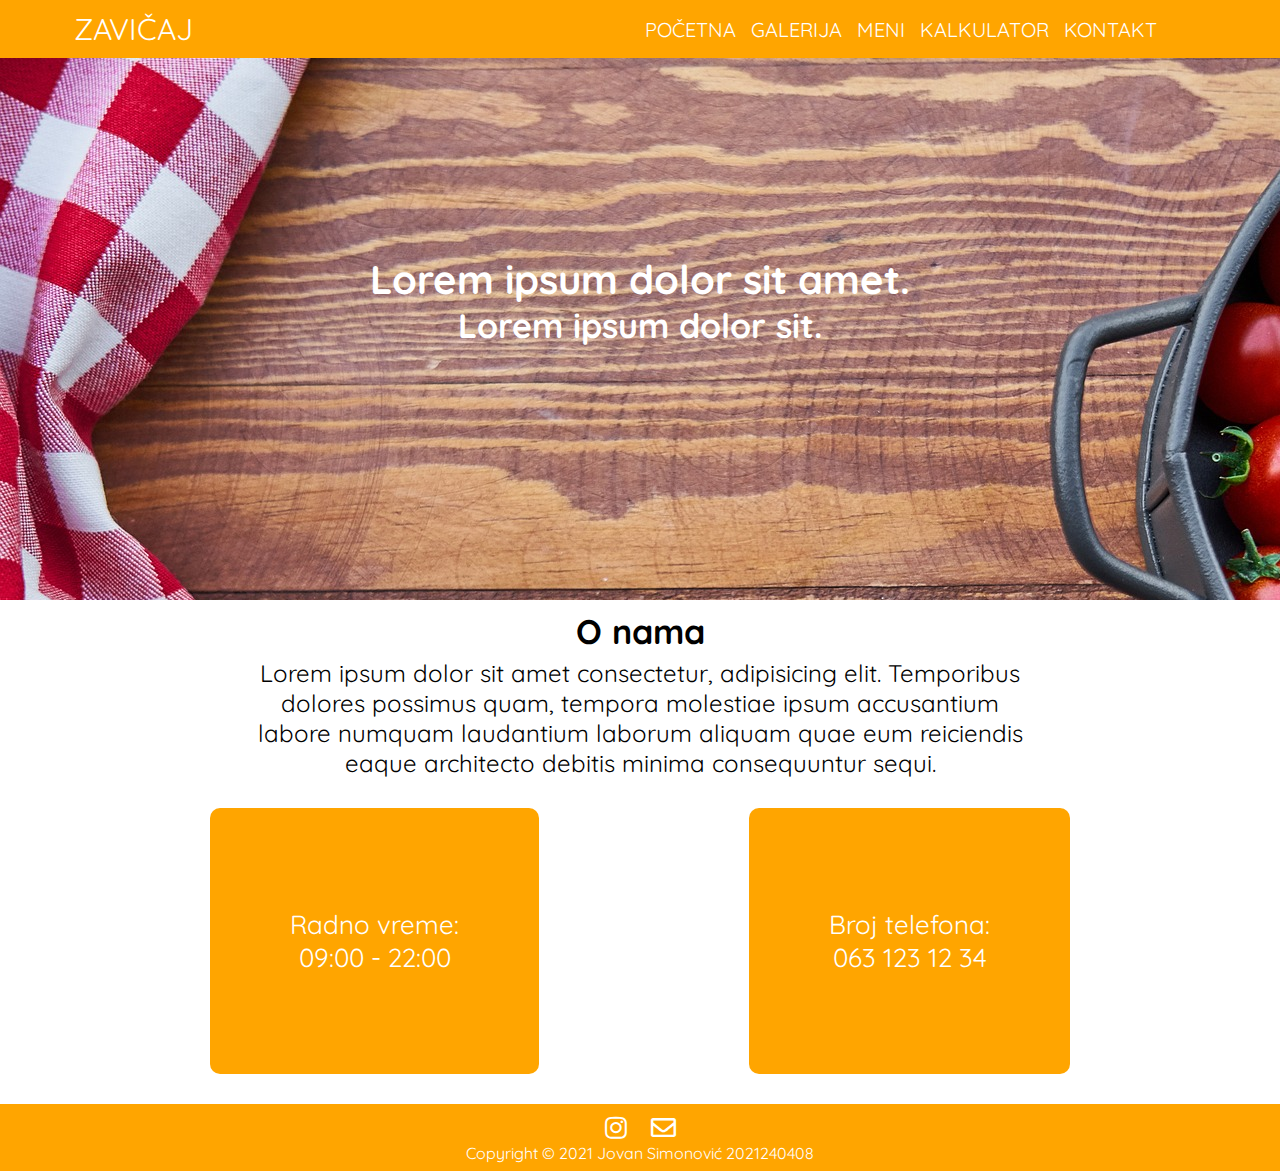
==== index.html @ 00919a27 "Zavicaj" ====
<!DOCTYPE html>
<html lang="en">
  <head>
    <meta charset="UTF-8" />
    <meta http-equiv="X-UA-Compatible" content="IE=edge" />
    <meta name="viewport" content="width=device-width, initial-scale=1.0" />
    <link
      href="https://fonts.googleapis.com/css2?family=Quicksand&display=swap"
      rel="stylesheet"
    />
    <link
      rel="stylesheet"
      href="https://cdnjs.cloudflare.com/ajax/libs/font-awesome/5.14.0/css/all.min.css"
    />
    <link rel="stylesheet" href="./style/style.css" />
    <title>Zavičaj | Početna</title>
  </head>
  <body>
    <nav>
      <div id="logo-href">
        <a href="index.html">ZAVIČAJ</a>
      </div>
      <div id="nav-href">
        <a href="index.html">POČETNA</a>
        <a href="gallery.html">GALERIJA</a>
        <a href="menu.html">MENI</a>
        <a href="calculator.html">KALKULATOR</a>
        <a href="contact.html">KONTAKT</a>
      </div>
    </nav>
    <div id="index-background">
      <h1>Lorem ipsum dolor sit amet.</h1>
      <h2>Lorem ipsum dolor sit.</h2>
    </div>
    <h2 id="about-us">O nama</h2>
    <p id="index-text">
      Lorem ipsum dolor sit amet consectetur, adipisicing elit. Temporibus
      dolores possimus quam, tempora molestiae ipsum accusantium labore numquam
      laudantium laborum aliquam quae eum reiciendis eaque architecto debitis
      minima consequuntur sequi.
    </p>
    <div id="index-info-container">
      <p class="index-info">
        Radno vreme:
        <br />
        09:00 - 22:00
      </p>
      <p class="index-info">
        Broj telefona:
        <br />
        063 123 12 34
      </p>
    </div>
    <footer>
      <div>
        <a href="https://www.instagram.com/zavicajnegotin/" target="_blank"
          ><i class="fab fa-instagram"></i
        ></a>
        <a href="mailto:zavicajnegotin@gmail.com" target="_blank"
          ><i class="far fa-envelope"></i
        ></a>
      </div>
      <div>Copyright &copy; 2021 Jovan Simonović 2021240408</div>
    </footer>
  </body>
</html>
---- style/style.css ----
* {
  margin: 0;
  padding: 0;
}
.background-image {
  background-image: url(../images/background.jpg);
}
.fixed-background-image {
  background-image: url(../images/background.jpg);
}
.fixed-footer {
  position: absolute;
  bottom: 0;
  width: 99.15%;
}
.tint {
  width: 100%;
  position: absolute;
  top: 0;
  left: 0;
  height: 100%;
  background-color: rgba(0, 0, 0, 0.4);
  z-index: -1;
}
/* INDEX */
body {
  font-family: quicksand, sans-serif;
}
#index-background {
  background-image: url(../images/background.jpg);
  width: 100%;
  height: 600px;
  display: flex;
  justify-content: center;
  align-items: center;
  flex-direction: column;
}
nav {
  background-color: orange;
  padding: 10px;
  display: flex;
  justify-content: space-between;
  align-items: center;
  position: fixed;
  width: 100%;
  z-index: 2;
}
nav a {
  color: white;
  text-decoration: none;
}
#logo-href {
  font-size: 30px;
  padding-left: 5%;
}
#nav-href a {
  padding: 5px;
}
#nav-href:last-child {
  margin-right: 10%;
  font-size: 20px;
}
h1,
h2 {
  color: white;
  text-align: center;
}
h1 {
  font-size: 40px;
}
h2 {
  font-size: 34px;
}
#about-us {
  color: black;
  margin-top: 10px;
}
#index-text {
  width: 60%;
  margin: auto;
  font-size: 24px;
  text-align: center;
  padding-top: 5px;
}
#index-info-container {
  text-align: center;
  display: flex;
  justify-content: space-evenly;
  align-items: center;
}
.index-info {
  color: white;
  font-size: 26px;
  background: orange;
  padding: 100px 80px;
  margin: 30px 0;
  border-radius: 10px;
}
.index-info a {
  color: white;
  text-decoration: none;
}
footer {
  background-color: orange;
  text-align: center;
  color: white;
  padding: 8px;
}
footer a {
  color: white;
  font-size: 25px;
  padding: 0 10px;
}
/* GALLERY */
#gallery-h1 {
  color: white;
  padding-top: 70px;
  margin-bottom: 10px;
}
#carousel {
  text-align: center;
  width: 850px;
  height: 450px;
  position: relative;
  display: block;
  margin: 0 auto;
  background: url(../images/1.jpg) no-repeat;
  background-size: cover;
  animation: slide 15s infinite;
}
@keyframes slide {
  25% {
    background: url(../images/2.jpg) no-repeat;
  }
  50% {
    background: url(../images/3.jpeg) no-repeat;
  }
  75% {
    background: url(../images/4.jpg) no-repeat;
  }
  100% {
    background: url(../images/1.jpg) no-repeat;
  }
}
/* LIGHTBOX  */
/* Create four equal columns that float next to eachother */
.column {
  float: left;
}
.column img {
  width: 450px;
}
.col-padding {
  padding-top: 50px;
  padding-left: 24px;
}
/* The Modal (background) */
.modal {
  display: none;
  position: fixed;
  z-index: 2;
  padding-top: 100px;
  left: 0;
  top: 0;
  width: 100%;
  height: 100%;
  overflow: auto;
  background-color: black;
}
/* Modal Content */
.modal-content {
  position: relative;
  background-color: #fefefe;
  margin: auto;
  padding: 0;
  width: 90%;
  max-width: 1200px;
}
/* Close Button */
.close {
  color: white;
  position: absolute;
  top: 0px;
  right: 15px;
  font-size: 35px;
  font-weight: bold;
}
.close:hover,
.close:focus {
  color: #999;
  text-decoration: none;
  cursor: pointer;
}
/* Hide slides by default */
.mySlides {
  display: none;
  height: 635px;
}
/* Next & previous buttons */
.prev,
.next {
  cursor: pointer;
  position: absolute;
  top: 50%;
  width: auto;
  padding: 16px;
  margin-top: -50px;
  color: white;
  font-weight: bold;
  font-size: 20px;
  transition: 0.6s ease;
  border-radius: 0 3px 3px 0;
  user-select: none;
  -webkit-user-select: none;
}
/* Position the "next button" to the right */
.next {
  right: 0;
  border-radius: 3px 0 0 3px;
}
/* On hover, add a black background color with a little bit see-through */
.prev:hover,
.next:hover {
  background-color: rgba(0, 0, 0, 0.8);
}
/* Number text (1/3 etc.) */
.numbertext {
  color: #f2f2f2;
  font-size: 16px;
  padding: 8px 12px;
  position: absolute;
  top: 0;
}
/* Caption text */
.caption-container {
  text-align: center;
  background-color: black;
  padding: 10px 0;
  color: white;
}
img.demo {
  opacity: 0.6;
  width: 300px;
}
.active,
.demo:hover {
  opacity: 1;
}
img.hover-shadow {
  transition: 0.3s;
}
.hover-shadow:hover {
  box-shadow: 0 4px 8px 0 rgba(0, 0, 0, 0.2), 0 6px 20px 0 rgba(0, 0, 0, 0.2);
}
/* MENU */
#menu-background {
  background-image: url(../images/background.jpg);
}
#menu-h1 {
  color: white;
  padding-top: 70px;
  margin-bottom: 10px;
}
#menu-list {
  color: white;
  display: flex;
  justify-content: space-evenly;
  align-items: center;
  width: 100%;
  height: 380px;
}
#menu-list li {
  font-size: 24px;
  list-style-type: none;
  display: flex;
  justify-content: space-between;
  align-items: center;
  width: 450px;
}
#menu-list li:not(:last-child) {
  border-bottom: 2px solid white;
  padding-bottom: 2px;
}
.menu-h2 {
  text-align: center;
}
/* CALCULATOR */
#calculator-h1 {
  color: white;
  padding-top: 70px;
  margin-bottom: 10px;
}
.sum-h2 {
  font-size: 30px;
  color: white;
  font-weight: bold;
}
#products-container {
  color: white;
  display: flex;
  justify-content: center;
  align-items: center;
  flex-direction: column;
  background-color: rgba(0, 0, 0, 0.4);
  margin: 100px 800px;
  margin-top: 20px;
  padding-top: 20px;
  padding-bottom: 40px;
  border-radius: 10px;
}
.calculator-p {
  font-size: 22px;
  display: flex;
  justify-content: center;
  align-items: center;
  padding-bottom: 10px;
}
#button,
#remove-button {
  background-color: transparent;
  font-family: quicksand, sans-serif;
  color: white;
  border: 2px solid white;
  margin-bottom: 5px;
  padding: 5px;
  width: 60px;
}
#button:hover,
#remove-button:hover {
  cursor: pointer;
  background-color: rgba(0, 0, 0, 0.3);
}
#basket:last-child {
  padding-bottom: 10px;
}
#total-cost {
  font-size: 26px;
  display: flex;
  justify-content: center;
  align-items: center;
}
/* CONTACT */
#contact-h1 {
  color: white;
  padding-top: 70px;
  margin-bottom: 10px;
}
#contact-div-container {
  display: flex;
  justify-content: space-evenly;
  align-items: center;
}
.contact-p {
  color: white;
  font-size: 22px;
  text-align: left;
  padding: 5px 0 20px 0;
}
.contact-p a {
  color: white;
  text-decoration: none;
}
#adress-map-container {
  background-color: rgba(0, 0, 0, 0.4);
  display: flex;
  justify-content: center;
  align-items: center;
  flex-direction: column;
  padding: 20px;
  border-radius: 10px;
  min-height: 400px;
  min-width: 250px;
}
#send-message-container {
  background-color: rgba(0, 0, 0, 0.4);
  display: flex;
  justify-content: center;
  align-items: center;
  flex-direction: column;
  padding: 20px;
  border-radius: 10px;
  min-height: 400px;
  min-width: 250px;
}
label {
  color: white;
  font-size: 22px;
  padding-top: 5px;
  text-align: left;
  min-width: 238px;
}
.name-mail {
  width: 70.8%;
  font-family: quicksand, sans-serif;
  color: white;
  background-color: transparent;
  border: none;
  border-bottom: 2px solid white;
  outline: none;
}
input::placeholder {
  color: white;
}
textarea {
  resize: none;
  font-family: quicksand, sans-serif;
  background-color: transparent;
  border: 2px solid white;
  min-width: 231px;
}
textarea:hover,
input:hover {
  cursor: text;
}
textarea::placeholder {
  color: white;
}
textarea:focus {
  color: white;
  outline: none;
}
#submit-button {
  font-family: quicksand, sans-serif;
  color: white;
  background-color: transparent;
  border: 2px solid white;
  margin-top: 10px;
  width: 235px;
  height: 30px;
}
#submit-button:hover {
  cursor: pointer;
  background-color: rgba(0, 0, 0, 0.3);
}
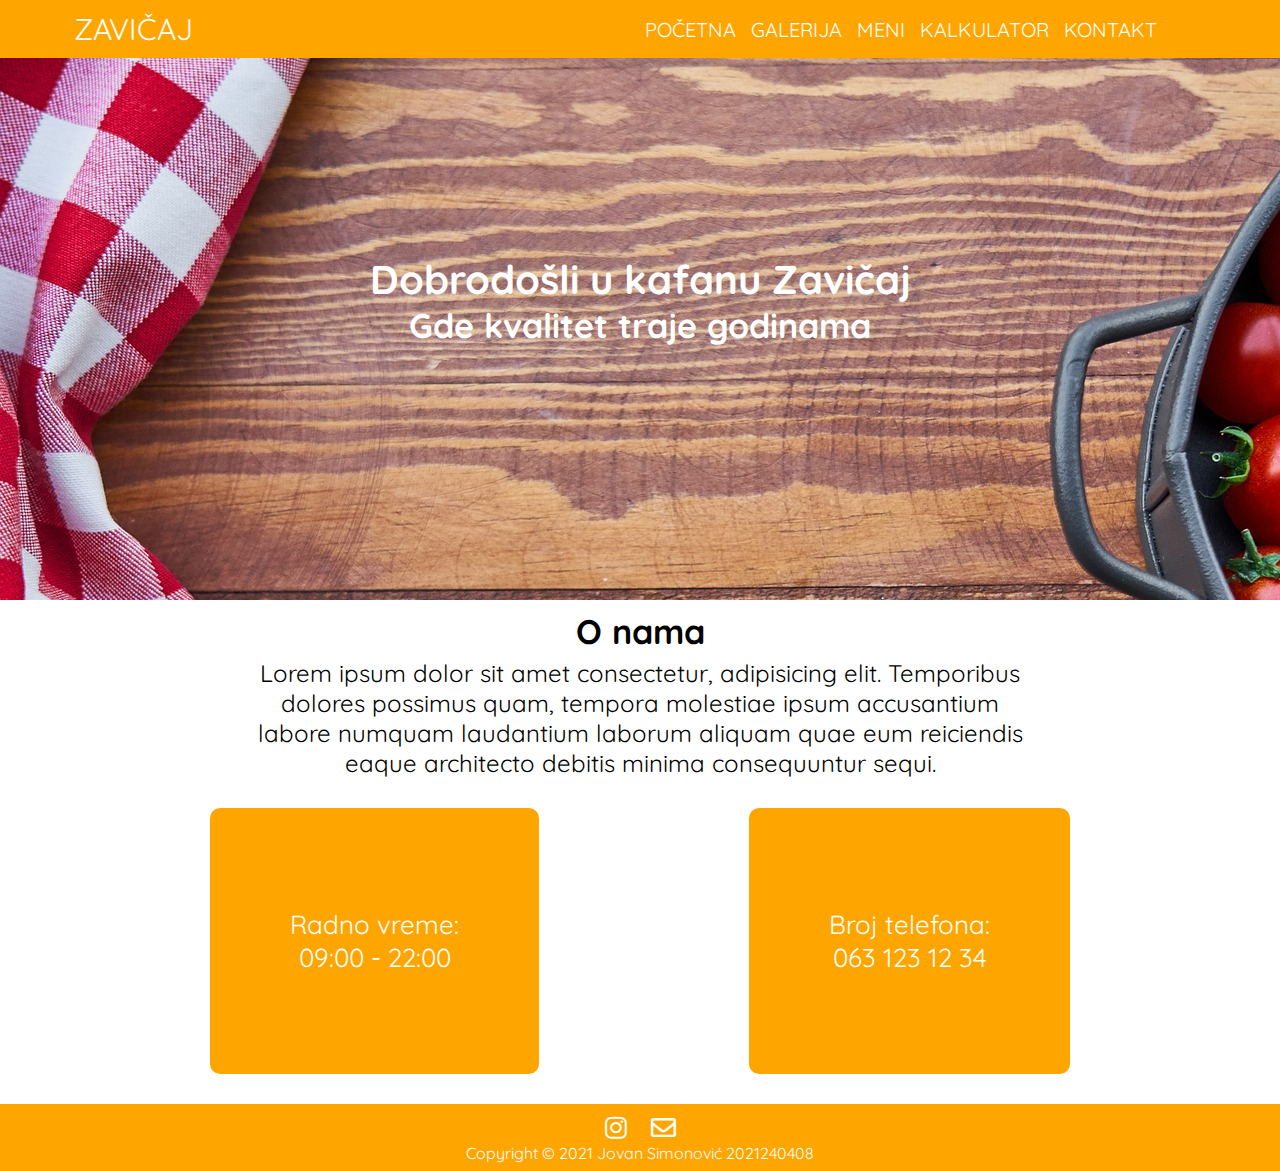
==== commit ed04761e: "index-title" ====
--- a/index.html
+++ b/index.html
@@ -4,6 +4,7 @@
     <meta charset="UTF-8" />
     <meta http-equiv="X-UA-Compatible" content="IE=edge" />
     <meta name="viewport" content="width=device-width, initial-scale=1.0" />
+    <meta name="keywords" content="zavicaj, kafana, restoran, negotin, restaurant, food, drink, hrana, pice, nenad, miloje">
     <link
       href="https://fonts.googleapis.com/css2?family=Quicksand&display=swap"
       rel="stylesheet"
@@ -29,8 +30,8 @@
       </div>
     </nav>
     <div id="index-background">
-      <h1>Lorem ipsum dolor sit amet.</h1>
-      <h2>Lorem ipsum dolor sit.</h2>
+      <h1>Dobrodošli u kafanu Zavičaj</h1>
+      <h2>Gde kvalitet traje godinama</h2>
     </div>
     <h2 id="about-us">O nama</h2>
     <p id="index-text">
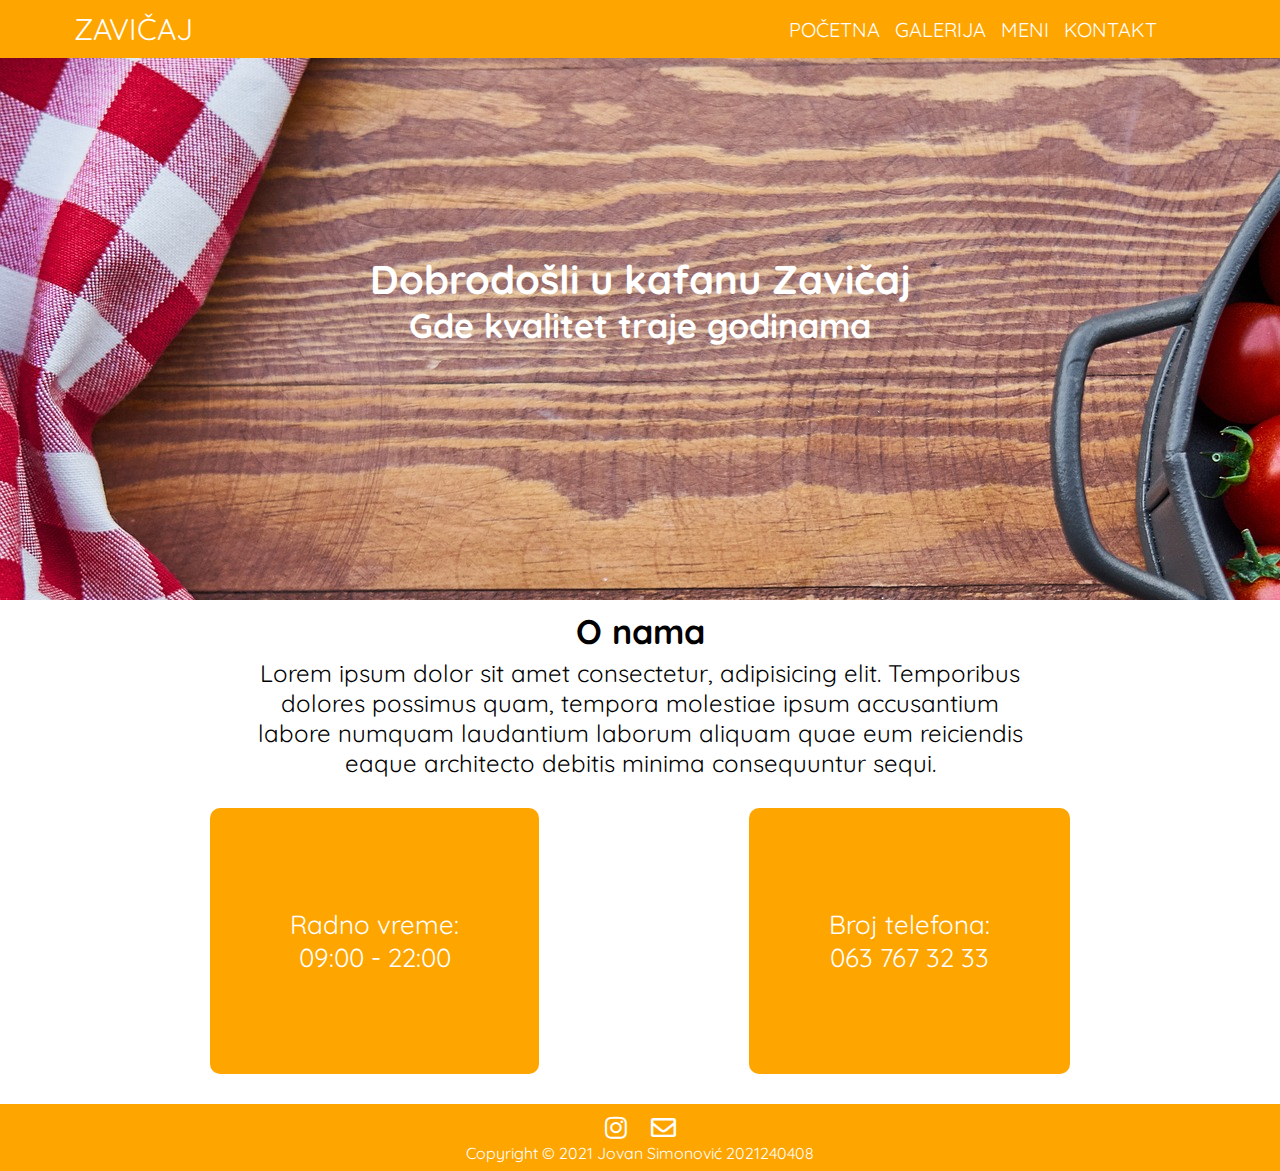
==== commit f262fb9b: "commercial" ====
--- a/index.html
+++ b/index.html
@@ -4,7 +4,10 @@
     <meta charset="UTF-8" />
     <meta http-equiv="X-UA-Compatible" content="IE=edge" />
     <meta name="viewport" content="width=device-width, initial-scale=1.0" />
-    <meta name="keywords" content="zavicaj, kafana, restoran, negotin, restaurant, food, drink, hrana, pice, nenad, miloje">
+    <meta
+      name="keywords"
+      content="zavicaj, kafana, restoran, negotin, restaurant, food, drink, hrana, pice, nenad, miloje"
+    />
     <link
       href="https://fonts.googleapis.com/css2?family=Quicksand&display=swap"
       rel="stylesheet"
@@ -13,7 +16,7 @@
       rel="stylesheet"
       href="https://cdnjs.cloudflare.com/ajax/libs/font-awesome/5.14.0/css/all.min.css"
     />
-    <link rel="stylesheet" href="./style/style.css" />
+    <link rel="stylesheet" href="./css/style.css" />
     <title>Zavičaj | Početna</title>
   </head>
   <body>
@@ -25,7 +28,6 @@
         <a href="index.html">POČETNA</a>
         <a href="gallery.html">GALERIJA</a>
         <a href="menu.html">MENI</a>
-        <a href="calculator.html">KALKULATOR</a>
         <a href="contact.html">KONTAKT</a>
       </div>
     </nav>
@@ -49,7 +51,7 @@
       <p class="index-info">
         Broj telefona:
         <br />
-        063 123 12 34
+        063 767 32 33
       </p>
     </div>
     <footer>
--- a/css/style.css
+++ b/css/style.css
@@ -0,0 +1,386 @@
+* {
+  margin: 0;
+  padding: 0;
+}
+.background-image {
+  background-image: url(../images/background.jpg);
+}
+.fixed-background-image {
+  background-image: url(../images/background.jpg);
+}
+.fixed-footer {
+  position: absolute;
+  bottom: 0;
+  width: 99.15%;
+}
+.tint {
+  width: 100%;
+  position: absolute;
+  top: 0;
+  left: 0;
+  height: 100%;
+  background-color: rgba(0, 0, 0, 0.4);
+  z-index: -1;
+}
+/* INDEX */
+body {
+  font-family: quicksand, sans-serif;
+}
+#index-background {
+  background-image: url(../images/background.jpg);
+  width: 100%;
+  height: 600px;
+  display: flex;
+  justify-content: center;
+  align-items: center;
+  flex-direction: column;
+}
+nav {
+  background-color: orange;
+  padding: 10px;
+  display: flex;
+  justify-content: space-between;
+  align-items: center;
+  position: fixed;
+  width: 100%;
+  z-index: 2;
+}
+nav a {
+  color: white;
+  text-decoration: none;
+}
+#logo-href {
+  font-size: 30px;
+  padding-left: 5%;
+}
+#nav-href a {
+  padding: 5px;
+}
+#nav-href:last-child {
+  margin-right: 10%;
+  font-size: 20px;
+}
+h1,
+h2 {
+  color: white;
+  text-align: center;
+}
+h1 {
+  font-size: 40px;
+}
+h2 {
+  font-size: 34px;
+}
+#about-us {
+  color: black;
+  margin-top: 10px;
+}
+#index-text {
+  width: 60%;
+  margin: auto;
+  font-size: 24px;
+  text-align: center;
+  padding-top: 5px;
+}
+#index-info-container {
+  text-align: center;
+  display: flex;
+  justify-content: space-evenly;
+  align-items: center;
+}
+.index-info {
+  color: white;
+  font-size: 26px;
+  background: orange;
+  padding: 100px 80px;
+  margin: 30px 0;
+  border-radius: 10px;
+}
+.index-info a {
+  color: white;
+  text-decoration: none;
+}
+footer {
+  background-color: orange;
+  text-align: center;
+  color: white;
+  padding: 8px;
+}
+footer a {
+  color: white;
+  font-size: 25px;
+  padding: 0 10px;
+}
+/* GALLERY */
+#gallery-h1 {
+  color: white;
+  padding-top: 70px;
+  margin-bottom: 10px;
+}
+#carousel {
+  text-align: center;
+  width: 850px;
+  height: 450px;
+  position: relative;
+  display: block;
+  margin: 0 auto;
+  background: url(../images/1.jpg) no-repeat;
+  background-size: cover;
+  animation: slide 15s infinite;
+}
+@keyframes slide {
+  25% {
+    background: url(../images/2.jpg) no-repeat;
+  }
+  50% {
+    background: url(../images/3.jpeg) no-repeat;
+  }
+  75% {
+    background: url(../images/4.jpg) no-repeat;
+  }
+  100% {
+    background: url(../images/1.jpg) no-repeat;
+  }
+}
+/* LIGHTBOX  */
+/* Create four equal columns that float next to eachother */
+.column {
+  float: left;
+}
+.column img {
+  width: 450px;
+}
+.col-padding {
+  padding-top: 50px;
+  padding-left: 24px;
+}
+/* The Modal (background) */
+.modal {
+  display: none;
+  position: fixed;
+  z-index: 2;
+  padding-top: 100px;
+  left: 0;
+  top: 0;
+  width: 100%;
+  height: 100%;
+  overflow: auto;
+  background-color: black;
+}
+/* Modal Content */
+.modal-content {
+  position: relative;
+  background-color: #fefefe;
+  margin: auto;
+  padding: 0;
+  width: 90%;
+  max-width: 1200px;
+}
+/* Close Button */
+.close {
+  color: white;
+  position: absolute;
+  top: 0px;
+  right: 15px;
+  font-size: 35px;
+  font-weight: bold;
+}
+.close:hover,
+.close:focus {
+  color: #999;
+  text-decoration: none;
+  cursor: pointer;
+}
+/* Hide slides by default */
+.mySlides {
+  display: none;
+  height: 635px;
+}
+/* Next & previous buttons */
+.prev,
+.next {
+  cursor: pointer;
+  position: absolute;
+  top: 50%;
+  width: auto;
+  padding: 16px;
+  margin-top: -50px;
+  color: white;
+  font-weight: bold;
+  font-size: 20px;
+  transition: 0.6s ease;
+  border-radius: 0 3px 3px 0;
+  user-select: none;
+  -webkit-user-select: none;
+}
+/* Position the "next button" to the right */
+.next {
+  right: 0;
+  border-radius: 3px 0 0 3px;
+}
+/* On hover, add a black background color with a little bit see-through */
+.prev:hover,
+.next:hover {
+  background-color: rgba(0, 0, 0, 0.8);
+}
+/* Number text (1/3 etc.) */
+.numbertext {
+  color: #f2f2f2;
+  font-size: 16px;
+  padding: 8px 12px;
+  position: absolute;
+  top: 0;
+}
+/* Caption text */
+.caption-container {
+  text-align: center;
+  background-color: black;
+  padding: 10px 0;
+  color: white;
+}
+img.demo {
+  opacity: 0.6;
+  width: 300px;
+}
+.active,
+.demo:hover {
+  opacity: 1;
+}
+img.hover-shadow {
+  transition: 0.3s;
+}
+.hover-shadow:hover {
+  box-shadow: 0 4px 8px 0 rgba(0, 0, 0, 0.2), 0 6px 20px 0 rgba(0, 0, 0, 0.2);
+}
+/* MENU */
+#menu-background {
+  background-image: url(../images/background.jpg);
+}
+#menu-h1 {
+  color: white;
+  padding-top: 70px;
+  margin-bottom: 10px;
+}
+.menu-h2 {
+  text-align: center;
+}
+#menu-list {
+  color: white;
+  display: flex;
+  justify-content: space-evenly;
+  align-items: center;
+  width: 100%;
+  height: 380px;
+  margin: 0;
+  position: absolute;
+  top: 50%;
+  -ms-transform: translateY(-50%);
+  transform: translateY(-50%);
+}
+#menu-list li {
+  font-size: 24px;
+  list-style-type: none;
+  display: flex;
+  justify-content: space-between;
+  align-items: center;
+  width: 450px;
+}
+#menu-list li:not(:last-child) {
+  border-bottom: 2px solid white;
+  padding-bottom: 2px;
+}
+/* CONTACT */
+#contact-h1 {
+  color: white;
+  padding-top: 70px;
+  margin-bottom: 10px;
+}
+#contact-div-container {
+  display: flex;
+  justify-content: space-evenly;
+  align-items: center;
+  position: absolute;
+  top: 0; left: 0; bottom: 0; right: 0;
+}
+.contact-p {
+  color: white;
+  font-size: 22px;
+  text-align: left;
+  padding: 5px 0 20px 0;
+}
+.contact-p a {
+  color: white;
+  text-decoration: none;
+}
+#adress-map-container {
+  background-color: rgba(0, 0, 0, 0.4);
+  display: flex;
+  justify-content: center;
+  align-items: center;
+  flex-direction: column;
+  padding: 20px;
+  border-radius: 10px;
+  min-height: 400px;
+  min-width: 250px;
+}
+#send-message-container {
+  background-color: rgba(0, 0, 0, 0.4);
+  display: flex;
+  justify-content: center;
+  align-items: center;
+  flex-direction: column;
+  padding: 20px;
+  border-radius: 10px;
+  min-height: 400px;
+  min-width: 250px;
+}
+label {
+  color: white;
+  font-size: 22px;
+  padding-top: 5px;
+  text-align: left;
+  min-width: 238px;
+}
+.name-mail {
+  width: 70.8%;
+  font-family: quicksand, sans-serif;
+  color: white;
+  background-color: transparent;
+  border: none;
+  border-bottom: 2px solid white;
+  outline: none;
+}
+input::placeholder {
+  color: white;
+}
+textarea {
+  resize: none;
+  font-family: quicksand, sans-serif;
+  background-color: transparent;
+  border: 2px solid white;
+  min-width: 231px;
+}
+textarea:hover,
+input:hover {
+  cursor: text;
+}
+textarea::placeholder {
+  color: white;
+}
+textarea:focus {
+  color: white;
+  outline: none;
+}
+#submit-button {
+  font-family: quicksand, sans-serif;
+  color: white;
+  background-color: transparent;
+  border: 2px solid white;
+  margin-top: 10px;
+  width: 235px;
+  height: 30px;
+}
+#submit-button:hover {
+  cursor: pointer;
+  background-color: rgba(0, 0, 0, 0.3);
+}
